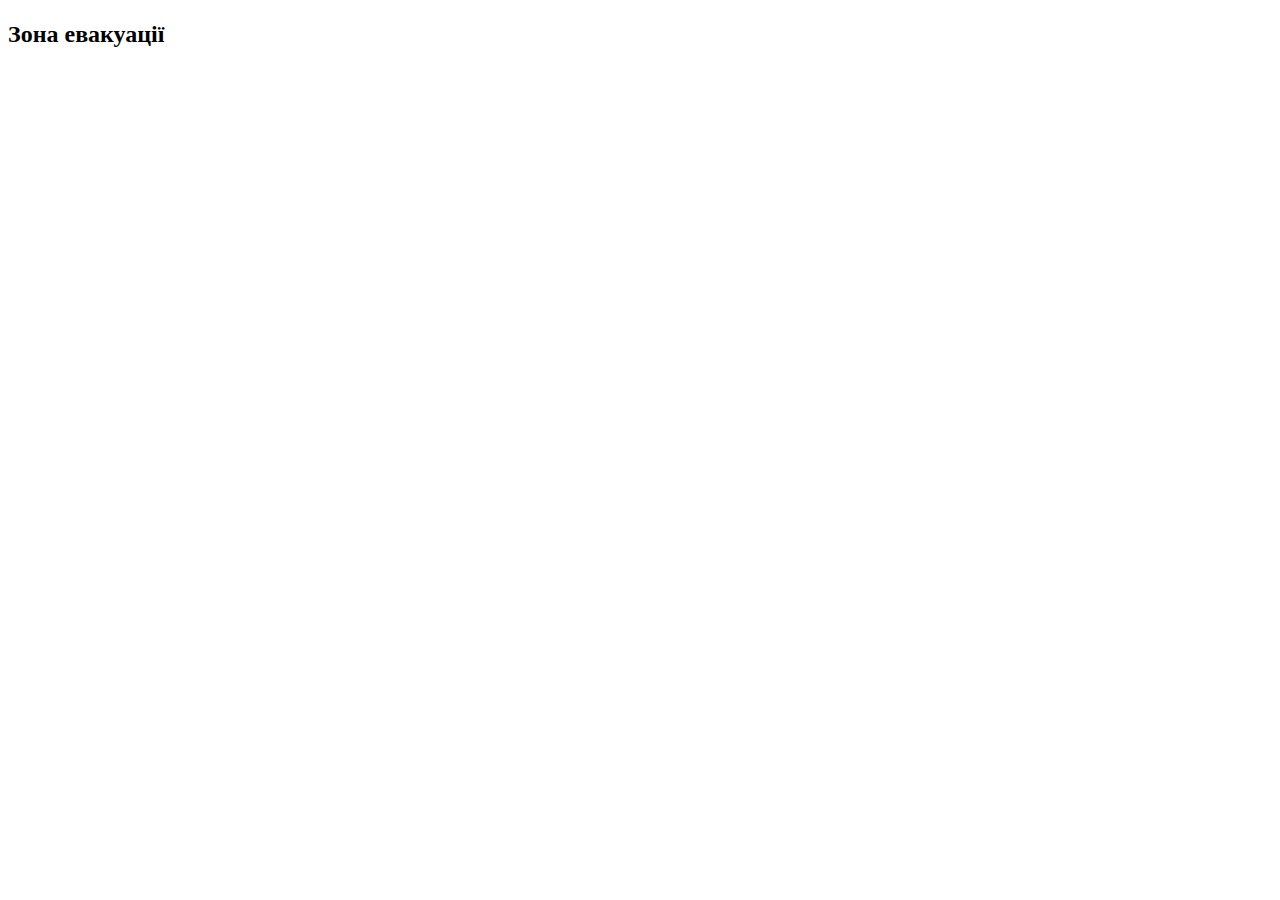
==== index.html @ 69fc4717 "Create index.html" ====
<!DOCTYPE html>
<html lang="en">
<head>
    <meta charset="UTF-8">
    <meta name="viewport" content="width=device-width, initial-scale=1.0">
    <title>З'ябуй в жито</title>
    <link rel="stylesheet" href="shltr.css">
</head>
<body>
    <div class="container">
        <h1 id="day"></h1>
      <h2 id="day2"></h2>

         <h2 id="evac">Зона евакуації</h2>
         <div id="number-display"></div>
         <div id="number-description"></div>
     </div>
     <script src="shltr.js"></script>
 </body>
 </html>
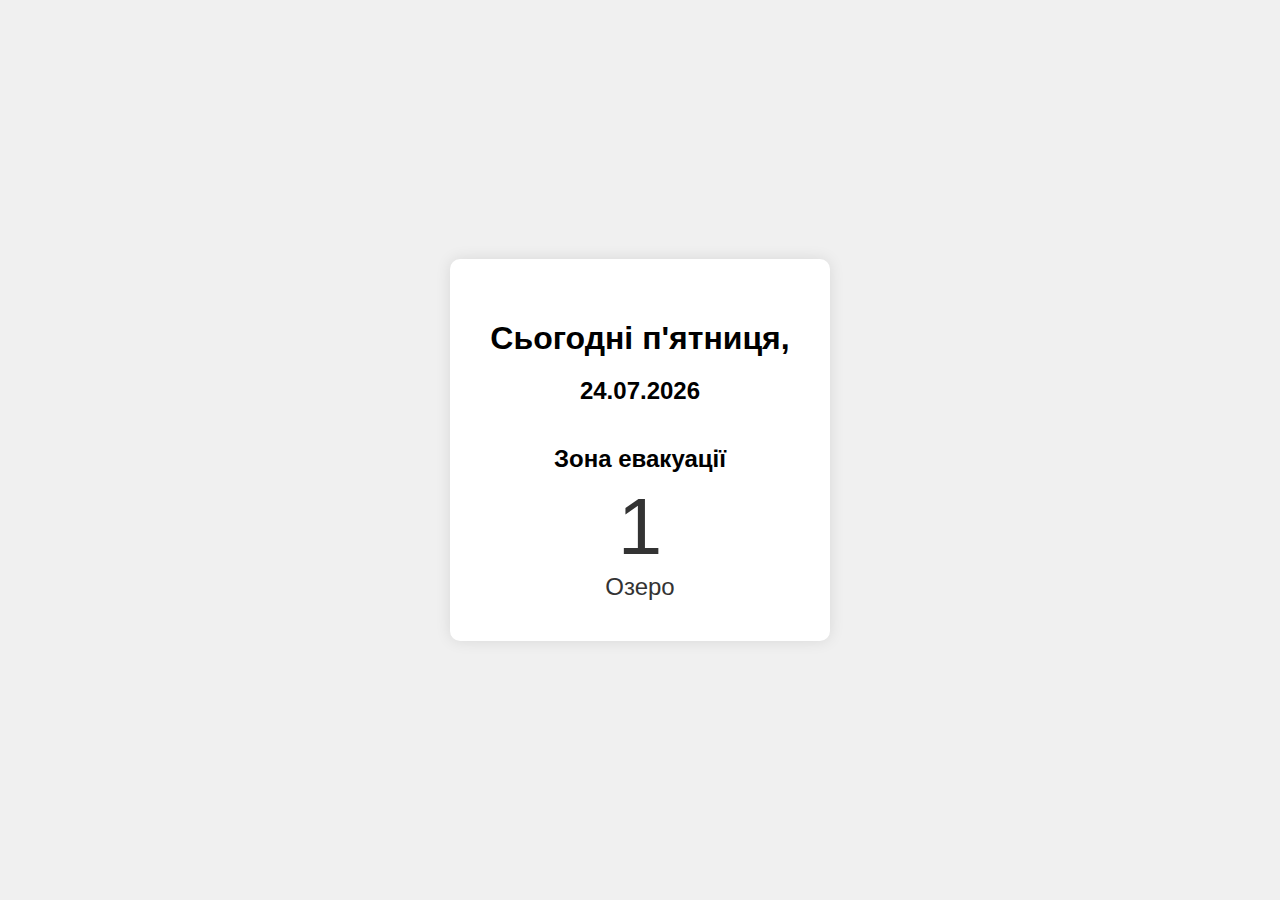
==== commit 587fbb32: "rename files" ====
--- a/index.html
+++ b/index.html
@@ -4,7 +4,7 @@
     <meta charset="UTF-8">
     <meta name="viewport" content="width=device-width, initial-scale=1.0">
     <title>З'ябуй в жито</title>
-    <link rel="stylesheet" href="shltr.css">
+    <link rel="stylesheet" href="styles.css">
 </head>
 <body>
     <div class="container">
@@ -15,6 +15,6 @@
          <div id="number-display"></div>
          <div id="number-description"></div>
      </div>
-     <script src="shltr.js"></script>
+     <script src="script.js"></script>
  </body>
  </html>
--- a/styles.css
+++ b/styles.css
@@ -0,0 +1,41 @@
+body {
+    font-family: Arial, sans-serif;
+    display: flex;
+    justify-content: center;
+    align-items: center;
+    height: 100dvh;
+    margin: 0;
+    background-color: #f0f0f0;
+}
+
+.container {
+    text-align: center;
+    background-color: #ffffff;
+    padding: 40px;
+    border-radius: 10px;
+    box-shadow: 0 0 15px rgba(0, 0, 0, 0.1);
+}
+
+h1 {
+    font-size: 2em;
+    margin-bottom: 10px;
+}
+
+h2 {
+    font-size: 1.5em;
+    margin-bottom: 40px;
+}
+
+#evac {
+        margin-bottom: 0.5rem;
+}
+
+#number-display {
+    font-size: 5em;
+    color: #333;
+}
+
+#number-description {
+    font-size: 1.5em;
+    color: #333;
+}
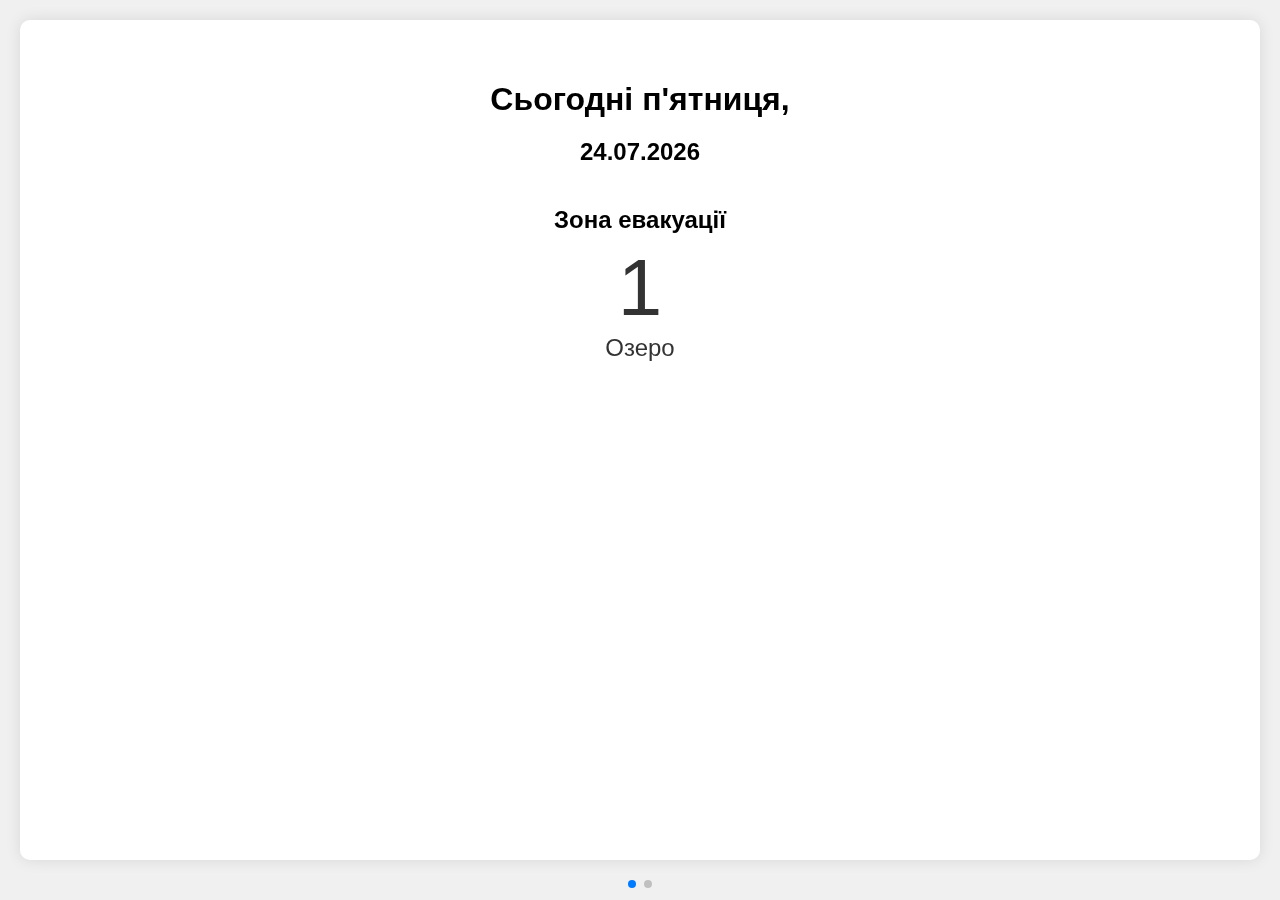
==== commit 4e37d4d3: "Add swiper" ====
--- a/index.html
+++ b/index.html
@@ -5,16 +5,54 @@
     <meta name="viewport" content="width=device-width, initial-scale=1.0">
     <title>З'ябуй в жито</title>
     <link rel="stylesheet" href="styles.css">
+    
+    <!-- Swiper -->
+    <link rel="stylesheet" href="assets/swiper-bundle.min.css">
+    <script src="assets/swiper-bundle.min.js"></script>
+    
 </head>
 <body>
-    <div class="container">
-        <h1 id="day"></h1>
-      <h2 id="day2"></h2>
+    <div class="swiper slider">
+        <div class="swiper-wrapper">
+            <div class="swiper-slide shelter"> 
+                <div class="container fullscreen">
+			        <div class="tile">
+			            <h1 id="day"></h1>
+			            <h2 id="day2"></h2>
+			        </div>
+			        <div class="tile">
+			            <h2 id="evac">Зона евакуації</h2>
+			            <div id="number-display"></div>
+			            <div id="number-description"></div>
+			        </div>
+			    </div>
+		    </div>
+            <div class="swiper-slide schedule">
+			    <div class="container fullscreen">
+			        <div class="cell">
+			            <h1>Розпорядок дня</h1>
+			            <ul id="timetable"></ul>
+			            <div id="countdown"></div>
+			        </div>
+			        <div class="cell"></div>
+			    </div>
+            </div>
+        </div>
+        <div class="swiper-pagination"></div>  
+    </div>
+    
 
-         <h2 id="evac">Зона евакуації</h2>
-         <div id="number-display"></div>
-         <div id="number-description"></div>
-     </div>
-     <script src="script.js"></script>
+    <script src="script.js"></script>
+    <script>
+         if ('serviceWorker' in navigator) {
+             await navigator.serviceWorker.register('service-worker.js')
+             .then(registration => {
+                 console.log('Service Worker registered with scope:', registration.scope);
+             })
+             .catch(error => {
+                 console.log('Service Worker registration failed:', error);
+             });
+         }
+    </script>
  </body>
  </html>
--- a/styles.css
+++ b/styles.css
@@ -1,4 +1,4 @@
-body {
+/*body {
     font-family: Arial, sans-serif;
     display: flex;
     justify-content: center;
@@ -6,7 +6,43 @@
     height: 100dvh;
     margin: 0;
     background-color: #f0f0f0;
+    flex-flow: column nowrap;
+}*/
+
+body, html {
+    margin: 0;
+    padding: 0;
+    height: 100%;
+    width: 100%;
 }
+
+body{
+    font-family: Arial, sans-serif;
+    background-color: #f0f0f0;
+}
+
+.swiper {
+    height: 100%;
+}
+
+.swiper-slide {
+    display: flex;
+    justify-content: center;
+    align-items: center;
+    height: 100%;
+    width: 100%;
+}
+
+/*
+.num-slide {
+    background-color: #f0f0f0;
+}
+
+.schedule-slide {
+    background-color: #e0e0e0;
+}
+
+*/
 
 .container {
     text-align: center;
@@ -14,6 +50,22 @@
     padding: 40px;
     border-radius: 10px;
     box-shadow: 0 0 15px rgba(0, 0, 0, 0.1);
+}
+
+.container.fullscreen {
+	margin: 20px;
+	height: calc(100% - 140px);
+}
+
+.container-flex {
+	display: flex;
+	justify-content: center;
+	align-items: center;
+	flex-flow: row wrap;
+}
+
+.container-flex .cell {
+    flex: 0 0 50%;
 }
 
 h1 {
@@ -39,3 +91,32 @@
     font-size: 1.5em;
     color: #333;
 }
+
+
+ul {
+    list-style: none;
+    padding: 0;
+    margin: 20px 0;
+}
+
+li {
+    padding: 10px;
+    font-size: 1.2em;
+    border-bottom: 1px solid #ddd;
+}
+
+li.done {
+    color: #999;
+    text-decoration: line-through;
+}
+
+li.active {
+    background-color: #4CAF50;
+    color: white;
+    font-weight: bold;
+}
+
+#countdown {
+    margin-top: 20px;
+    font-size: 1.5em;
+}
